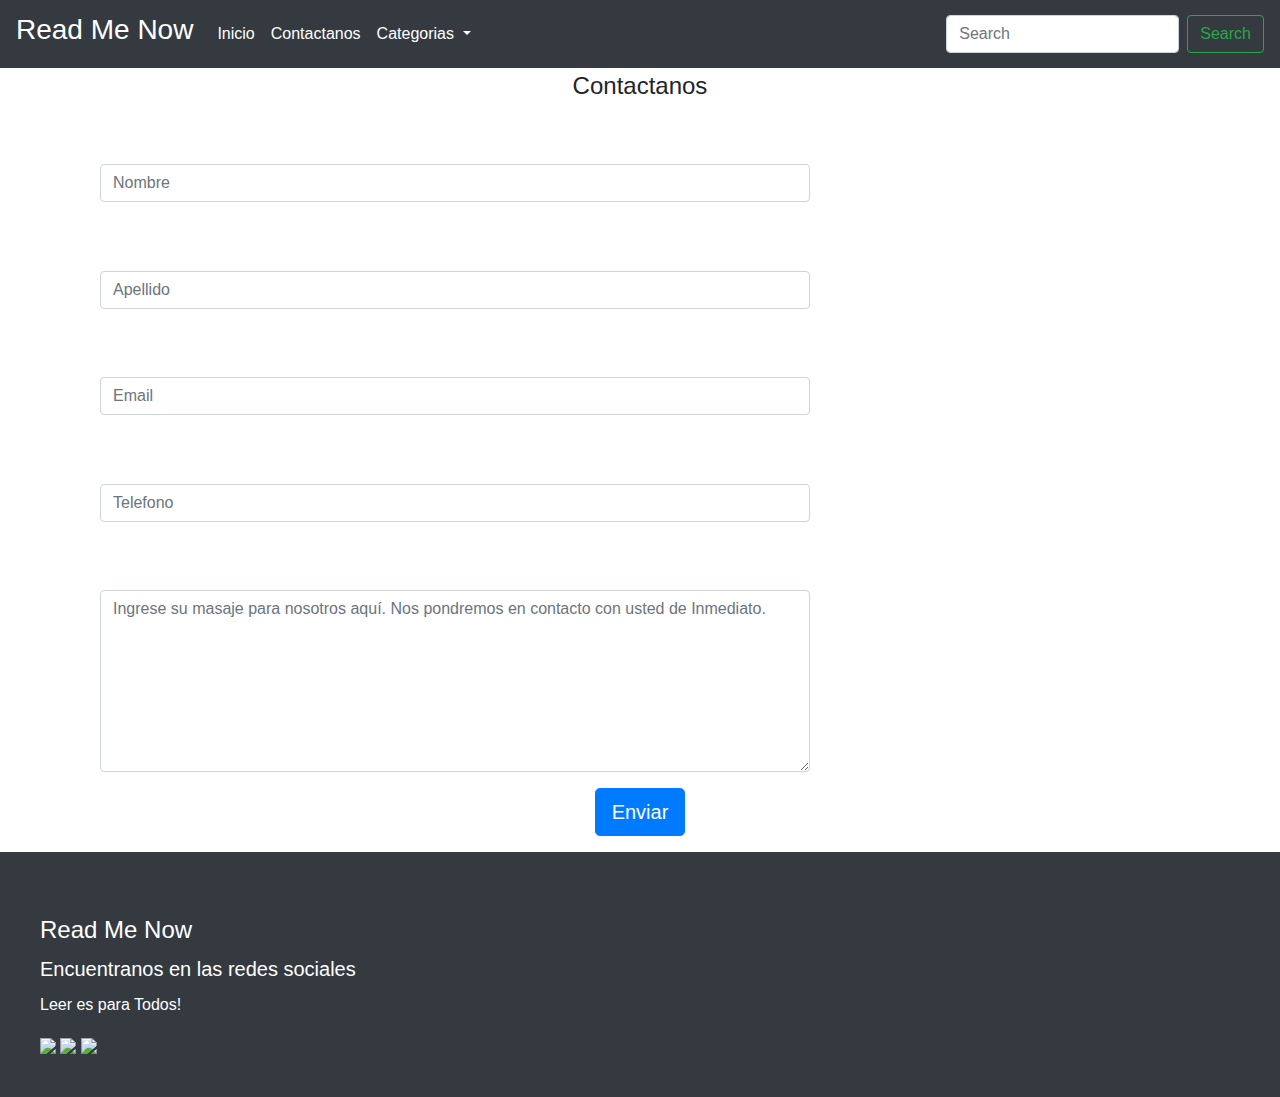
==== contactanos.html @ 8cda01fa "Primer commit" ====
<!DOCTYPE html>
<html lang="es">
<head>
    <meta charset="UTF-8">
    <meta name="viewport" content="width=device-width, initial-scale=1.0">
    <title>Read Me Now</title>

    <link rel="stylesheet" href="https://stackpath.bootstrapcdn.com/bootstrap/4.4.1/css/bootstrap.min.css" integrity="sha384-Vkoo8x4CGsO3+Hhxv8T/Q5PaXtkKtu6ug5TOeNV6gBiFeWPGFN9MuhOf23Q9Ifjh" crossorigin="anonymous">
    <!-- css propio -->
    <link rel="stylesheet" href="style.css">
</head>
<body>
  <!-- barra de navegacion -->
    <header >

        <nav class="navbar navbar-dark navbar-expand-lg navbar-light bg-dark" >
            <a class="navbar-brand" href="#"><h3>Read Me Now</h3></a>
            <button class="navbar-toggler" type="button" data-toggle="collapse" data-target="#navbarSupportedContent" aria-controls="navbarSupportedContent" aria-expanded="false" aria-label="Toggle navigation">
              <span class="navbar-toggler-icon"></span>
            </button>
          
            <div class="collapse navbar-collapse" id="navbarSupportedContent">
              <ul class="navbar-nav mr-auto">
                <li class="nav-item active">
                  <a class="nav-link" href="index.html#">Inicio</a>
                </li>
                
                <li class="nav-item active">
                  <a class="nav-link " href="contactanos.html#" tabindex="-1" aria-disabled="true">Contactanos</a>
                </li>
    
                <li class="nav-item active dropdown">
                  <a class="nav-link dropdown-toggle" href="categorias.html#" id="navbarDropdown" role="button" data-toggle="dropdown" aria-haspopup="true" aria-expanded="false">
                    Categorias
                  </a>
                  <div class="dropdown-menu" aria-labelledby="navbarDropdown">
                    <a class="dropdown-item" href="teatro.html#">Teatro</a>
                    <a class="dropdown-item" href="terror.html#">Terror</a>
                    <a class="dropdown-item" href="infantil.html#">Infantil</a>
                    <a class="dropdown-item" href="misterio.html#">Misterio</a>
                    <a class="dropdown-item" href="fantasia.html#">Fantasia</a>
                  </div>
                </li>
    
              </ul>
              <form class="form-inline my-2 my-lg-0">
                <input class="form-control mr-sm-2" type="search" placeholder="Search" aria-label="Search">
                <button class="btn btn-outline-success my-2 my-sm-0" type="submit">Search</button>
              </form>
            </div>
          </nav>
        
       
    </header>




    <main>

    <div class="container">
      <div class="row">
        <div class="col-md-12">
          <div class="well well-sm">
            <form class="form-horizontal" method="post">
              <fieldset>
                <legend class="text-center header">Contactanos</legend>
    
                  <div class="form-group">
                    <span class="col-md-1 col-md-offset-2 text-center"><i class="fa fa-user bigicon"></i></span>
                    <div class="col-md-8">
                    <input id="fname" name="name" type="text" placeholder="Nombre" class="form-control">
                    </div>
                  </div>
                    <div class="form-group">
                      <span class="col-md-1 col-md-offset-2 text-center"><i class="fa fa-user bigicon"></i></span>
                      <div class="col-md-8">
                      <input id="lname" name="name" type="text" placeholder="Apellido" class="form-control">
                    </div>
                  </div>
    
                    <div class="form-group">
                      <span class="col-md-1 col-md-offset-2 text-center"><i class="fa fa-envelope-o bigicon"></i></span>
                      <div class="col-md-8">
                      <input id="email" name="email" type="text" placeholder="Email" class="form-control">
                    </div>
                  </div>
    
                    <div class="form-group">
                      <span class="col-md-1 col-md-offset-2 text-center"><i class="fa fa-phone-square bigicon"></i></span>
                      <div class="col-md-8">
                      <input id="phone" name="phone" type="text" placeholder="Telefono" class="form-control">
                    </div>
                  </div>
    
                    <div class="form-group">
                      <span class="col-md-1 col-md-offset-2 text-center"><i class="fa fa-pencil-square-o bigicon"></i></span>
                      <div class="col-md-8">
                      <textarea class="form-control" id="message" name="Mensaje" placeholder="Ingrese su masaje para nosotros aquí. Nos pondremos en contacto con usted de Inmediato." rows="7"></textarea>
                    </div>
                  </div>
    
                    <div class="form-group">
                      <div class="col-md-12 text-center">
                        <button type="submit" class="btn btn-primary btn-lg">Enviar</button>
                      </div>
                    </div>
              </fieldset>
            </form>
          </div>
        </div>
      </div>
    </div>





    </main>





    <footer >

      <div class="card footer">
        <div class="card-body  text-white bg-dark">
          <img class="card-img-top" src="holder.js/100px180/" alt="">
          <div class="card-body card-center">
            <h4 class="card-title">Read Me Now</h4>
            <h5 class="card-title">Encuentranos en las redes sociales</h5>
            <p class="card-text">Leer es para Todos!</p>
            <img src="https://img.icons8.com/cute-clipart/64/000000/facebook.png"/>
            <img src="https://img.icons8.com/cute-clipart/64/000000/instagram-new.png"/>
            <img src="https://img.icons8.com/cute-clipart/64/000000/twitter.png"/>
          </div>
        </div>
          
          <div>
           
          </div>
        </div>
      </div>


    </footer>




    <!-- Optional JavaScript -->
    <!-- jQuery first, then Popper.js, then Bootstrap JS -->
    <script src="https://maxcdn.bootstrapcdn.com/bootstrap/3.3.7/js/bootstrap.min.js"></script>
    <script src="https://ajax.googleapis.com/ajax/libs/jquery/3.2.0/jquery.min.js"></script>
    <script src="https://code.jquery.com/jquery-3.4.1.slim.min.js" integrity="sha384-J6qa4849blE2+poT4WnyKhv5vZF5SrPo0iEjwBvKU7imGFAV0wwj1yYfoRSJoZ+n" crossorigin="anonymous"></script>
    <script src="https://cdn.jsdelivr.net/npm/popper.js@1.16.0/dist/umd/popper.min.js" integrity="sha384-Q6E9RHvbIyZFJoft+2mJbHaEWldlvI9IOYy5n3zV9zzTtmI3UksdQRVvoxMfooAo" crossorigin="anonymous"></script>
    <script src="https://stackpath.bootstrapcdn.com/bootstrap/4.4.1/js/bootstrap.min.js" integrity="sha384-wfSDF2E50Y2D1uUdj0O3uMBJnjuUD4Ih7YwaYd1iqfktj0Uod8GCExl3Og8ifwB6" crossorigin="anonymous"></script>
    
</body>
</html>
---- style.css ----
.footer{
    width: 100%;
    border: none;
}

.tama{
    width: 100%;
    height: 600px;
}

.main{
    display: flex;
    -webkit-box-pack: center;
    justify-content: space-around;

}


.contenedor{

    flex-direction: column;
    -webkit-box-pack: justify;
    justify-content: space-around;
    margin: 50px 50px auto 50px;
    
}


.contenedor1{

    flex-direction: column;
    -webkit-box-pack: justify;
    justify-content: space-around;
    margin: 50px 50px auto 60px;
    background: transparent;
}

.imagenIndex{
    height: 200px;
    width: 300px;
}

.cards{
    width: 100%;
    height: 650px;
}

.imagenCards{
    width: 100%;
    height: 300px;
}



.bigicon {
    font-size: 35px;
    color: #36A0FF;
}

.btn-success{
    margin: 10px;
}
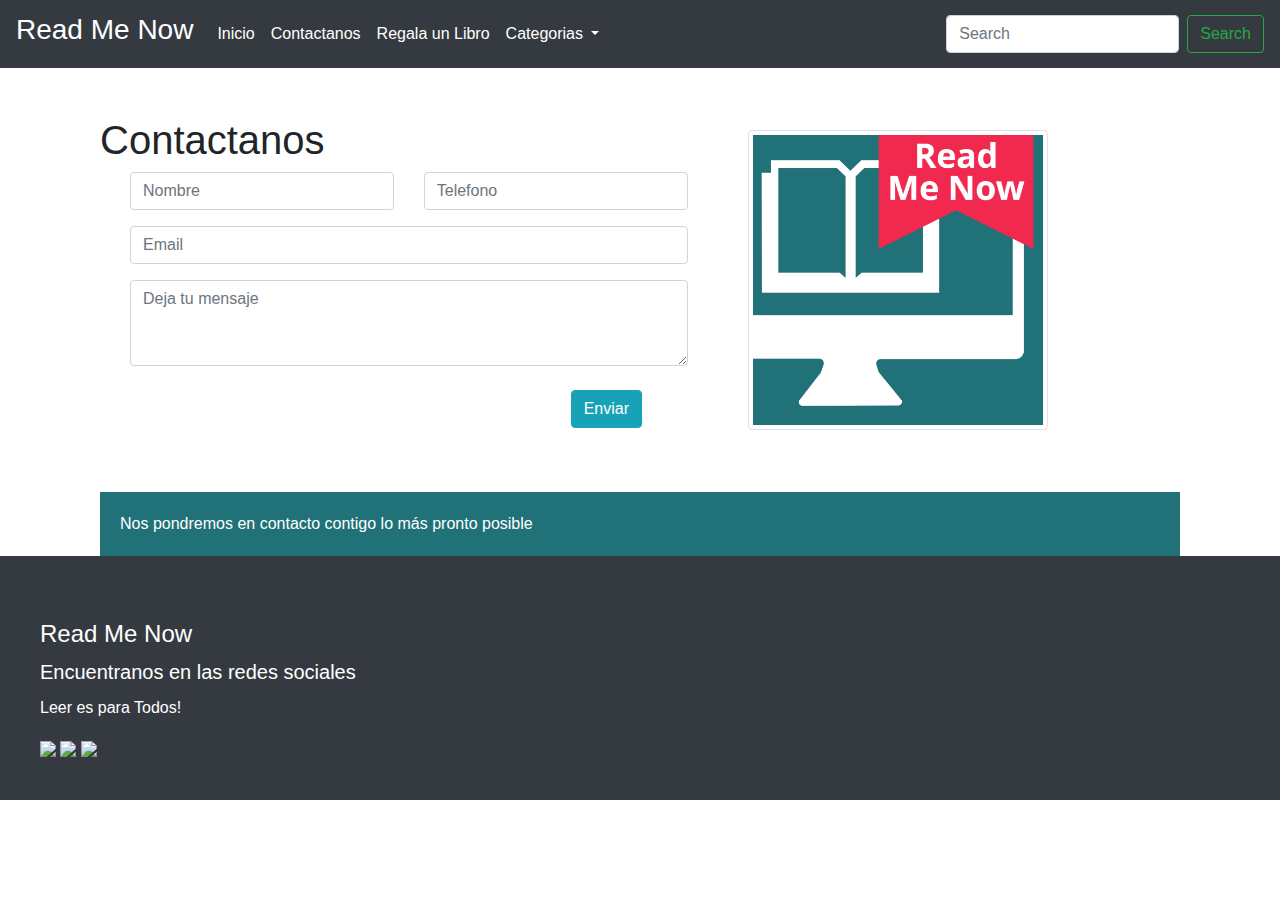
==== commit 32a38e3f: "navegacion, formularios, fantasia" ====
--- a/contactanos.html
+++ b/contactanos.html
@@ -27,6 +27,11 @@
                 
                 <li class="nav-item active">
                   <a class="nav-link " href="contactanos.html#" tabindex="-1" aria-disabled="true">Contactanos</a>
+                </li>
+
+                
+                <li class="nav-item active">
+                  <a class="nav-link " href="regalaunlibro.html#" tabindex="-1" aria-disabled="true">Regala un Libro</a>
                 </li>
     
                 <li class="nav-item active dropdown">
@@ -62,51 +67,58 @@
       <div class="row">
         <div class="col-md-12">
           <div class="well well-sm">
-            <form class="form-horizontal" method="post">
-              <fieldset>
-                <legend class="text-center header">Contactanos</legend>
-    
-                  <div class="form-group">
-                    <span class="col-md-1 col-md-offset-2 text-center"><i class="fa fa-user bigicon"></i></span>
-                    <div class="col-md-8">
-                    <input id="fname" name="name" type="text" placeholder="Nombre" class="form-control">
+          
+            <div class="container">
+
+              <!-- Heading Row -->
+              <div class="row align-items-center my-5">
+                <div class="col-lg-7">
+                
+                <h1 class="font-weight-light">Contactanos</h1>
+                
+                 <form action="https://formspree.io/mbjaevrw" method="POST" class="col-lg-12">
+                  <div class="col-sm-7 slideanim offset-lg-0 col-lg-12">
+                    <div class="row">
+                      <div class="col-sm-6 form-group">
+                        <input class="form-control" id="name" name="name" placeholder="Nombre" type="text" required>
+                      </div>
+                      
+
+                      <div class="col-md-6">
+                        <input id="phone" name="phone" type="text" placeholder="Telefono" class="form-control">
+                      </div>
+
+
+                      <div class="col-sm-12 form-group">
+                        <input class="form-control" id="email" name="email" placeholder="Email" type="email" required>
+                      </div>
+                    </div>
+                  
+                   <textarea class="form-control" id="comments" name="message" placeholder="Deja tu mensaje" rows="3"></textarea><br>
+                    <div class="row">
+                      <div class="form-group col-lg-3 offset-lg-9">
+                        <button "d-flex justify-content-end" type="button" class="btn btn-info">Enviar</button>
+                </div>
                     </div>
                   </div>
-                    <div class="form-group">
-                      <span class="col-md-1 col-md-offset-2 text-center"><i class="fa fa-user bigicon"></i></span>
-                      <div class="col-md-8">
-                      <input id="lname" name="name" type="text" placeholder="Apellido" class="form-control">
-                    </div>
-                  </div>
-    
-                    <div class="form-group">
-                      <span class="col-md-1 col-md-offset-2 text-center"><i class="fa fa-envelope-o bigicon"></i></span>
-                      <div class="col-md-8">
-                      <input id="email" name="email" type="text" placeholder="Email" class="form-control">
-                    </div>
-                  </div>
-    
-                    <div class="form-group">
-                      <span class="col-md-1 col-md-offset-2 text-center"><i class="fa fa-phone-square bigicon"></i></span>
-                      <div class="col-md-8">
-                      <input id="phone" name="phone" type="text" placeholder="Telefono" class="form-control">
-                    </div>
-                  </div>
-    
-                    <div class="form-group">
-                      <span class="col-md-1 col-md-offset-2 text-center"><i class="fa fa-pencil-square-o bigicon"></i></span>
-                      <div class="col-md-8">
-                      <textarea class="form-control" id="message" name="Mensaje" placeholder="Ingrese su masaje para nosotros aquí. Nos pondremos en contacto con usted de Inmediato." rows="7"></textarea>
-                    </div>
-                  </div>
-    
-                    <div class="form-group">
-                      <div class="col-md-12 text-center">
-                        <button type="submit" class="btn btn-primary btn-lg">Enviar</button>
-                      </div>
-                    </div>
-              </fieldset>
-            </form>
+                  </form>
+                 
+                </div>
+                <!-- /.col-lg-8 -->
+                <div class="col-lg-5">
+                  
+                 <img src= "Logo read.png" src="https://spark.adobe.com/post/MBeP7ArkcHQ7T/" alt="logo" width="300" height="300" class="img-thumbnail img-fluid">
+                </div>
+                <!-- /.col-md-4 -->
+              </div>
+              <!-- /.row -->
+          
+              <!-- Call to Action Well -->
+              <div class="cartaregalo" class="card text-white bg-secondary my-5 py-4 text-center">
+                <div class="card-body">
+                  <p class="text-white m-0">Nos pondremos en contacto contigo lo más pronto posible</p>
+                </div>
+              </div>
           </div>
         </div>
       </div>
--- a/style.css
+++ b/style.css
@@ -59,4 +59,13 @@
 
 .btn-success{
     margin: 10px;
+}
+
+body.regala {
+    background-image: url(https://images.pexels.com/photos/726225/pexels-photo-726225.jpeg?auto=compress&cs=tinysrgb&dpr=2&h=650&w=940);
+
+}
+
+.cartaregalo {
+    background-color: #207178;
 }